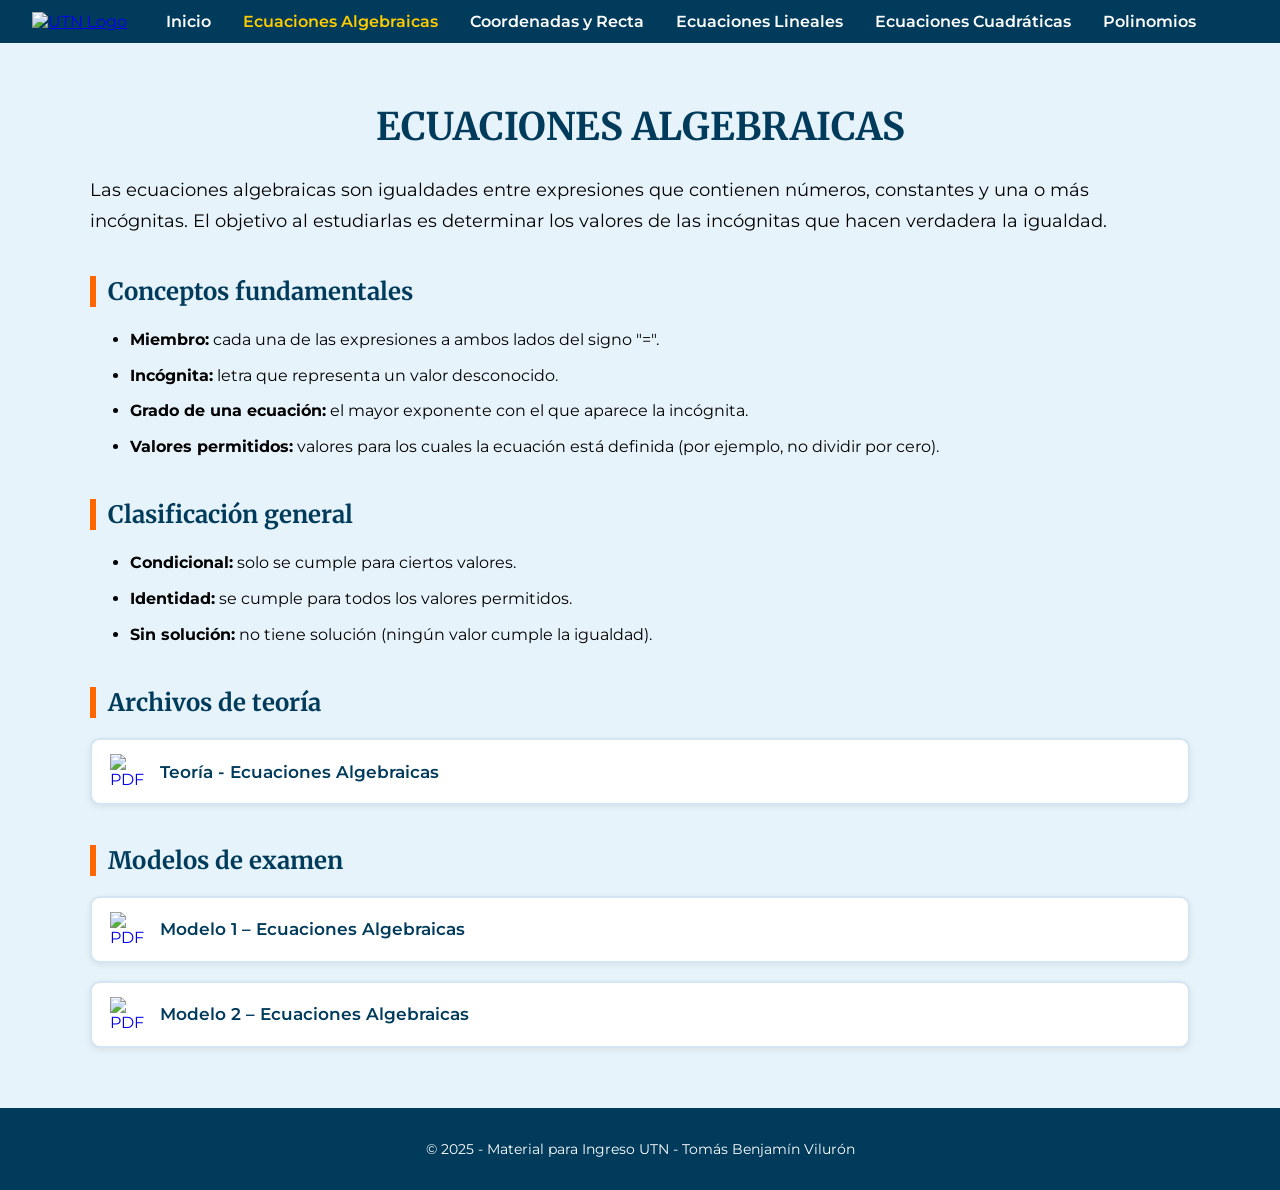
==== algebra.html @ 3abb6193 "Update algebra.html Signed-off-by: tominnnnnnn <tomasviluron11@gmail.com>" ====
<!DOCTYPE html>
<html lang="es">
<head>
    <meta charset="UTF-8">
    <meta name="viewport" content="width=device-width, initial-scale=1.0">
    <title>Ecuaciones Algebraicas</title>

    <!-- Tipografías -->
    <link href="https://fonts.googleapis.com/css2?family=Montserrat:wght@300;400;600&family=Merriweather:wght@300;700&display=swap" rel="stylesheet">

    <!-- CSS -->
    <link rel="stylesheet" href="assets/styles.css">
    <link rel="icon" type="image/png" href="assets/utn_icon_.png">
<meta name="viewport" content="width=device-width, initial-scale=1.0">

</head>

<body>

    <!-- NAV -->
    <header class="navbar">
        <div class="nav-container">
    <a href="https://www.frsr.utn.edu.ar/" target="_blank" rel="noopener">
    <img src="assets/utn_icon_.png" class="logo" alt="UTN Logo">

</a>

            <nav>
                <a href="index.html">Inicio</a>
                <a href="algebra.html" class="active">Ecuaciones Algebraicas</a>
                <a href="coordenadas.html">Coordenadas y Recta</a>
                <a href="lineales.html">Ecuaciones Lineales</a>
                <a href="cuadraticas.html">Ecuaciones Cuadráticas</a>
                <a href="polinomios.html">Polinomios</a>
            </nav>
        </div>
    </header>

    <!-- CONTENIDO -->
    <main class="content">

        <h1 class="section-title">Ecuaciones algebraicas</h1>

        <p class="intro">
            Las ecuaciones algebraicas son igualdades entre expresiones que contienen números, constantes y una o más incógnitas.
            El objetivo al estudiarlas es determinar los valores de las incógnitas que hacen verdadera la igualdad.
        </p>

        <h2>Conceptos fundamentales</h2>

        <ul class="concept-list">
            <li><strong>Miembro:</strong> cada una de las expresiones a ambos lados del signo "=".</li>
            <li><strong>Incógnita:</strong> letra que representa un valor desconocido.</li>
            <li><strong>Grado de una ecuación:</strong> el mayor exponente con el que aparece la incógnita.</li>
            <li><strong>Valores permitidos:</strong> valores para los cuales la ecuación está definida (por ejemplo, no dividir por cero).</li>
        </ul>

        <h2>Clasificación general</h2>

        <ul class="concept-list">
            <li><strong>Condicional:</strong> solo se cumple para ciertos valores.</li>
            <li><strong>Identidad:</strong> se cumple para todos los valores permitidos.</li>
            <li><strong>Sin solución:</strong> no tiene solución (ningún valor cumple la igualdad).</li>
        </ul>

        <h2>Archivos de teoría</h2>

<a class="pdf-box" href="assets/TEORIA ECUACIONES ALGEBRAICAS.pdf" target="_blank">
    <img src="assets/pdflogo.png" class="pdf-icon" alt="PDF">
    <span class="pdf-text">Teoría - Ecuaciones Algebraicas</span>
</a>

        </div>

        <h2>Modelos de examen</h2>

<a class="pdf-box" href="assets/MODELO 1 EC. ALGEBRAICAS.pdf" target="_blank">
    <img src="assets/pdflogo.png" class="pdf-icon" alt="PDF">
    <span class="pdf-text">Modelo 1 – Ecuaciones Algebraicas</span>
</a>

<a class="pdf-box" href="assets/MODELO 2 EC. ALGEBRAICAS.pdf" target="_blank">
    <img src="assets/pdflogo.png" class="pdf-icon" alt="PDF">
    <span class="pdf-text">Modelo 2 – Ecuaciones Algebraicas</span>
</a>

        </div>

    </main>

    <!-- FOOTER -->
    <footer class="footer">
        <p>© 2025 - Material para Ingreso UTN - Tomás Benjamín Vilurón</p>
    </footer>
<script>
document.addEventListener("DOMContentLoaded", () => {

    document.body.classList.add("fade-in");

    document.querySelectorAll("a").forEach(a => {

        a.addEventListener("click", e => {

            const link = a.getAttribute("href");
            const target = a.getAttribute("target");

            // 🔥 1. Links en nueva pestaña → NO TOCAR
            if (target === "_blank") return;

            // 🔥 2. Links externos → NO TOCAR
            if (link.startsWith("http://") || link.startsWith("https://")) return;

            // 🔥 3. PDFs y anclas internas → NO TOCAR
            if (link.endsWith(".pdf") || link.startsWith("#")) return;

            // 🔒 Solo páginas internas del sitio usan fade
            e.preventDefault();
            document.body.classList.remove("fade-in");

            setTimeout(() => {
                window.location.href = link;
            }, 300);
        });

    });

});
</script>


</body>
</html>
---- assets/styles.css ----
/* ========================================= */
/*  Tipografías globales                     */
/* ========================================= */
/* ANIMACIÓN FADE ENTRE PÁGINAS */
body {
    opacity: 0;
    transition: opacity 0.6s ease-in-out;
}

body.fade-in {
    opacity: 1;
}


body {
    margin: 0;
    font-family: "Montserrat", sans-serif;
    background: #e7f3fa;
}

h1, h2 {
    font-family: "Merriweather", serif;
    color: #003b5c;
}

/* ========================================= */
/*  NAVBAR                                    */
/* ========================================= */
.navbar {
    background: #003b5c; /* azul UTN */
    padding: 12px 0;
    position: sticky;
    top: 0;
    z-index: 1000;
}

.nav-container {
    width: 95%;
    max-width: 1250px;
    margin: auto;
    display: flex;
    align-items: center;
    gap: 25px;
}

.logo {
    height: 60px;         /* tamaño correcto */
    width: auto;
}

nav a {
    text-decoration: none;
    color: white;
    margin: 0 14px;
    font-weight: 600;
    transition: 0.3s;
}

nav a:hover,
nav a.active {
    color: #ffcc00;  /* dorado UTN */
}

/* ========================================= */
/*  HERO (INICIO)                             */
/* ========================================= */
.hero {
    position: relative;
    width: 100%;
    height: 450px;
    background: url("utnfondo.png") no-repeat center center/cover;
    display: flex;
    justify-content: center;
    align-items: center;
    overflow: hidden;
}

/* overlay oscuro */
.hero::before {
    content: "";
    position: absolute;
    inset: 0;
    background: rgba(0,0,0,0.55);
    backdrop-filter: blur(2px);
    z-index: 1;
}

/* caja difuminada */
.hero-box h1 {
    font-family: "Merriweather", serif;
    font-weight: 700;
    color: white;

    font-size: clamp(22px, 2.5vw, 30px);

    line-height: 1.2;
    margin: 0 0 16px 0;

    text-align: center;
    white-space: nowrap;
}


/* título dentro del hero */
.hero-title {
    font-family: "Merriweather", serif;
    font-weight: 700;
    color: white;
    text-align: center;

    font-size: clamp(24px, 3vw, 36px);
    line-height: 1.2;

    margin: 0 0 16px 0;
}

.hero-title span {
    display: block;
    font-size: 0.95em;
}






/* texto del hero */
.hero-box p {
    font-size: 18px;
    font-weight: 300;
    line-height: 1.6;
    color: white;
}

/* ========================================= */
/*  CONTENIDO GENERAL                         */
/* ========================================= */
.content {
    width: 90%;
    max-width: 1100px;
    margin: 60px auto;
}

.intro {
    font-size: 18px;
    line-height: 1.7;
}

/* listas */
.concept-list li {
    margin-bottom: 10px;
    line-height: 1.6;
}

/* Separadores de secciones */
h2 {
    margin-top: 40px;
    padding-left: 12px;
    border-left: 6px solid #ff6600; /* naranja UTN */
}

/* ========================================= */
/*  PDF Boxes                                 */
/* ========================================= */
.pdf-box {
    background: white;
    padding: 12px 18px;
    margin: 12px 0;
    border-radius: 8px;
    display: flex;
    align-items: center;
    gap: 12px;
    border: 2px solid #d9e7ef;
}

.pdf-box:hover {
    background: #f2f8fc;
}

.pdf-icon {
    width: 28px;
    height: auto;
}

/* ========================================= */
/*  FOOTER                                    */
/* ========================================= */
.footer {
    background: #003b5c;
    color: white;
    text-align: center;
    padding: 18px 0;
    margin-top: 60px;
    font-size: 14px;
}

/* ========================================= */
/*  RESPONSIVE                                */
/* ========================================= */
@media (max-width: 900px) {

    .logo {
        height: 45px;
    }

    .hero {
        height: 420px;
        padding: 20px;
    }

    .hero-box {
        width: 90%;
        padding: 30px;
    }

    .hero-box h1 {
        font-size: 32px;
    }

    .hero-box p {
        font-size: 16px;
    }
}
/* FIX REAL: elimina la franja blanca debajo del hero */
.hero {
    display: block;
}

body.index-page {
    background: #e7f3fa; /* fondo celeste UTN */
}

footer {
    margin-top: 0 !important;
}
/* RESTAURAR HERO BOX A SU TAMAÑO CORRECTO */
.hero {
    height: 450px !important;
    padding: 0 !important;
}

.hero-box {
    position: relative;
    z-index: 2;
    max-width: 900px;
    padding: 40px 50px !important; /* vuelve el tamaño real */
    background: rgba(0,0,0,0.55);
    border-radius: 14px;
    backdrop-filter: blur(6px);
    text-align: center;
    color: white;
    margin: auto !important; /* centra la caja */
}

.hero-content {
    padding: 10px 20px !important; /* vuelve el espaciado interno */
}

.hero-box h1 {
    font-size: 42px !important;
    margin-bottom: 16px !important;
}

.hero-box p {
    font-size: 18px !important;
    line-height: 1.6 !important;
}
/* CENTRALIZAR PERFECTAMENTE EL HERO BOX */
.hero {
    display: flex !important;
    justify-content: center !important;
    align-items: center !important;   /* ← ESTO LO CENTRA VERTICALMENTE */
    height: 450px !important;
    padding: 0 !important;
}

.hero-box {
    margin: 0 auto !important;
    transform: translateY(-20px);  /* Ajuste fino: súbelo un poquito */
}

/* ========================================= */
/*  TITULOS PRINCIPALES DE CADA SECCION      */
/* ========================================= */
.section-title {
    text-align: center;
    text-transform: uppercase;
    font-family: "Merriweather", serif;
    font-size: 38px;
    font-weight: 700;
    color: #003b5c;
    margin-top: 40px;
    margin-bottom: 25px;
}
/* ========================================= */
/*  PDF / ARCHIVOS – ESTILO UTN              */
/* ========================================= */

.pdf-box {
    background: #ffffff;
    padding: 14px 18px;
    margin: 18px 0;
    border-radius: 10px;
    display: flex;
    align-items: center;
    gap: 14px;
    border: 2px solid #d4e6f1;
    transition: 0.25s ease;
    box-shadow: 0 2px 6px rgba(0,0,0,0.08);
    text-decoration: none;
}

.pdf-box:hover {
    background: #f0f8ff;
    border-color: #003b5c;
    transform: translateY(-2px);
}

/* Icono PDF */
.pdf-icon {
    width: 36px;
    height: auto;
    flex-shrink: 0;
}

/* Texto dentro del PDF-box */
.pdf-text {
    color: #003b5c;
    font-weight: 600;
    font-size: 17px;
    text-decoration: none;
}


@media (max-width: 768px) {

    .hero {
        height: auto;
        padding: 40px 20px;
    }

    .hero-box {
        padding: 30px 20px;
        max-width: 100%;
    }

    .hero-title {
        font-size: 26px;
        line-height: 1.25;
    }

    .hero-box p {
        font-size: 16px;
        line-height: 1.5;
    }

    .logo {
        height: 42px;
    }

    nav {
        display: none;
    }
}
/* ========================================= */
/*  MOBILE FIX (CELULARES)                   */
/* ========================================= */
@media (max-width: 768px) {

    /* NAVBAR */
    .nav-container {
        flex-wrap: wrap;
        justify-content: center;
        gap: 10px;
    }

    nav {
        width: 100%;
        text-align: center;
    }

    nav a {
        display: inline-block;
        margin: 6px 8px;
        font-size: 14px;
    }

    .logo {
        height: 42px;
        margin-bottom: 8px;
    }

    /* HERO */
    .hero {
        height: auto;
        padding: 40px 16px;
    }

    .hero-box {
        max-width: 100%;
        padding: 26px 18px;
    }

    .hero-box h1 {
        font-size: 26px;
        line-height: 1.2;
        white-space: normal; /* 🔥 clave */
    }

    .hero-box p {
        font-size: 15px;
        line-height: 1.5;
    }

    /* TÍTULOS DE SECCIÓN */
    h2 {
        text-align: center;
        font-size: 20px;
        padding-left: 0;
        border-left: none;
    }

    /* PDF BOX */
    .pdf-box {
        flex-direction: row;
        gap: 10px;
    }

    .pdf-icon {
        width: 26px;
    }

    /* FOOTER */
    .footer {
        font-size: 13px;
        padding: 16px 10px;
    }
}
/* ================================================= */
/* 🔥 FIX MOBILE REAL – SIN TOCAR DESKTOP            */
/* ================================================= */
@media (max-width: 768px) {

    /* HERO: liberar reglas desktop */
    .hero {
        height: auto !important;
        padding: 50px 16px !important;
        display: flex !important;
        align-items: center !important;
        justify-content: center !important;
    }

    /* HERO BOX */
    .hero-box {
        max-width: 100% !important;
        padding: 26px 18px !important;
        margin: 0 auto !important;
        transform: none !important; /* 🔥 elimina el desplazamiento */
    }

    /* TÍTULO */
    .hero-box h1,
    .hero-title {
        font-size: 26px !important;
        line-height: 1.25 !important;
        white-space: normal !important; /* 🔥 permite que baje */
        text-align: center !important;
    }

    .hero-title span {
        display: block;
        font-size: 1em;
    }

    /* TEXTO */
    .hero-box p {
        font-size: 15px !important;
        line-height: 1.5 !important;
    }

    /* NAVBAR: simple, sin hamburguesa */
    nav {
        display: flex !important;
        flex-wrap: wrap;
        justify-content: center;
        gap: 6px;
    }

    nav a {
        font-size: 14px;
        margin: 4px 6px;
    }

    /* LOGO */
    .logo {
        height: 42px;
    }

    /* TÍTULOS DE SECCIÓN */
    h2 {
        text-align: center;
        font-size: 20px;
        padding-left: 0;
        border-left: none;
    }
}
/* ========================================= */
/* 📱 AJUSTES MOBILE REALES (SIN ROMPER PC) */
/* ========================================= */
@media (max-width: 768px) {

    /* ===== HEADER ===== */
    .nav-container {
        flex-wrap: wrap;              /* permite bajar de línea */
        justify-content: center;
        text-align: center;
    }

    nav {
        width: 100%;
        display: flex;
        flex-wrap: wrap;              /* 🔥 clave */
        justify-content: center;
    }

    nav a {
        font-size: 13px;
        margin: 6px 8px;              /* links más compactos */
        white-space: nowrap;          /* evita cortes raros */
    }

    .logo {
        height: 42px;
        margin-bottom: 6px;
    }

    /* ===== HERO ===== */
    .hero {
        height: auto;
        padding: 40px 16px;
    }

    .hero-box {
        max-width: 100%;
        padding: 26px 18px;
        transform: none !important;   /* quita el corrimiento */
    }

    .hero-box h1 {
        font-size: 26px;
        line-height: 1.2;
        white-space: normal;
    }

    .hero-box p {
        font-size: 15px;
        line-height: 1.5;
    }

    /* ===== FOOTER ===== */
    .footer {
        margin-top: 0;
        padding: 18px 12px;
        font-size: 13px;
    }
}

/* ========================================= */
/* 📱 MOBILE FIX DEFINITIVO (FIXED VIEW)     */
/* ========================================= */
@media (max-width: 768px) {

    /* ===== BLOQUEAR SCROLL FANTASMA ===== */
    html, body {
        overflow-x: hidden;
    }

    /* ===== HEADER FIJO ===== */
    .navbar {
        position: fixed;
        top: 0;
        left: 0;
        width: 100%;
        z-index: 2000;
    }

    /* compensación del header fijo */
    body {
        padding-top: 110px;
    }

    /* ===== NAV ===== */
    .nav-container {
        flex-wrap: wrap;
        justify-content: center;
        text-align: center;
    }

    nav {
        width: 100%;
        display: flex;
        flex-wrap: wrap;
        justify-content: center;
    }

    nav a {
        font-size: 13px;
        margin: 6px 8px;
        white-space: nowrap;
    }

    .logo {
        height: 42px;
        margin-bottom: 6px;
    }

    /* ===== HERO FIJO Y ESTABLE ===== */
    .hero {
        min-height: calc(100vh - 110px);
        height: auto;
        padding: 0 16px;
        display: flex;
        align-items: center;
        justify-content: center;
    }

    .hero-box {
        max-width: 100%;
        padding: 26px 18px;
        transform: none !important;
    }

    .hero-box h1 {
        font-size: 26px;
        line-height: 1.2;
        white-space: normal;
    }

    .hero-box p {
        font-size: 15px;
        line-height: 1.5;
    }

    /* ===== FOOTER ESTABLE ===== */
    .footer {
        margin-top: 0;
        padding: 18px 12px;
        font-size: 13px;
    }
}

/* ========================================= */
/* 📱 FIX DEFINITIVO HERO INICIO (MOBILE)    */
/* ========================================= */
@media (max-width: 768px) {

    /* Evita scroll fantasma horizontal */
    html, body {
        overflow-x: hidden;
    }

    /* HERO: nunca más alto que la pantalla */
    .hero {
        min-height: calc(100vh - 120px); /* header + margen */
        height: calc(100vh - 120px);
        max-height: calc(100vh - 120px);
        padding: 0 16px;
        display: flex;
        align-items: center;
        justify-content: center;
    }

    /* Caja del texto */
    .hero-box {
        max-height: 100%;
        max-width: 100%;
        padding: 22px 18px;
        overflow: hidden; /* CLAVE */
        transform: none !important;
    }

    /* Título */
    .hero-box h1 {
        font-size: 24px;
        line-height: 1.15;
        white-space: normal;
        margin-bottom: 12px;
    }

    /* Texto */
    .hero-box p {
        font-size: 14.5px;
        line-height: 1.45;
    }

    /* Footer no empuja */
    .footer {
        margin-top: 0;
        padding: 16px 10px;
        font-size: 13px;
    }
}
/* ========================================= */
/* 📱 AJUSTE FINO CENTRADO HERO (MOBILE)     */
/* ========================================= */
@media (max-width: 768px) {

    .hero {
        display: flex;
        align-items: center;
        justify-content: center;
    }

    .hero-box {
        margin-top: -12px;   /* 🔑 ajuste visual */
        margin-bottom: 0;
    }
}
/* ========================================= */
/* 📱 FIX REAL: HEADER NO PISA CONTENIDO     */
/* ========================================= */
@media (max-width: 768px) {

    /* compensar altura real del navbar */
    body {
        padding-top: 140px;
    }

    .navbar {
        position: fixed;
        top: 0;
        left: 0;
        width: 100%;
    }

    /* evitar que se rompa el layout */
    .hero {
        margin-top: 0;
    }
}

/* ========================================= */
/* 🔥 HEADER FIJO SIN TAPAR CONTENIDO        */
/* ========================================= */
@media (max-width: 768px) {

    .navbar {
        position: fixed;
        top: 0;
        left: 0;
        width: 100%;
        z-index: 3000;
    }

    body {
        padding-top: 140px;
    }

    /* 🔑 offset real para títulos */
    h2, .section-title {
        scroll-margin-top: 160px;
    }
}
/* ========================================= */
/* 📱 HERO BOX MÁS CHICO SOLO EN CELULAR     */
/* ========================================= */
@media (max-width: 768px) {

    /* HERO: viewport real disponible */
    .hero {
        height: calc(100vh - 140px) !important;
        min-height: calc(100vh - 140px) !important;
        display: flex !important;
        align-items: center !important;
        justify-content: center !important;
    }

    /* CAJA CENTRAL: más compacta */
    .hero-box {
        max-width: 92% !important;
        padding: 20px 16px !important;
        border-radius: 12px;
    }

    /* TÍTULO: más chico pero legible */
    .hero-box h1,
    .hero-title {
        font-size: 22px !important;
        line-height: 1.15 !important;
        margin-bottom: 10px !important;
    }

    /* TEXTO: compacto */
    .hero-box p {
        font-size: 14px !important;
        line-height: 1.4 !important;
    }
}
/* ========================================= */
/* 📱 FIX FINAL ABSOLUTO – HERO MOBILE       */
/* ========================================= */
@media (max-width: 768px) {

    /* HERO ocupa el espacio exacto visible */
    .hero {
        height: calc(100vh - 140px) !important;
        display: flex !important;
        align-items: center !important;
        justify-content: center !important;
        padding: 0 14px !important;
    }

    /* HERO BOX: límite real de altura */
    .hero-box {
        max-height: 82vh !important;     /* 🔥 CLAVE */
        max-width: 94% !important;
        padding: 18px 16px !important;
        overflow: hidden !important;     /* 🔥 evita que “empuje” */
    }

    /* TÍTULO: reducción final */
    .hero-box h1,
    .hero-title {
        font-size: 21px !important;
        line-height: 1.1 !important;
        margin-bottom: 8px !important;
    }

    /* TEXTO: compacto definitivo */
    .hero-box p {
        font-size: 13.5px !important;
        line-height: 1.35 !important;
    }
}
/* ================= HERO MOBILE REAL FINAL ================= */
@media (max-width: 768px) {

    html, body {
        overflow-x: hidden;
    }

    /* Hero con altura exacta visible */
    .hero {
        height: calc(100svh - 140px) !important;
        min-height: calc(100svh - 140px) !important;
        display: flex !important;
        align-items: center !important;
        justify-content: center !important;
        padding: 0 12px !important;
    }

    /* Caja SIEMPRE entra completa */
    .hero-box {
        box-sizing: border-box !important;
        max-height: 100% !important;
        width: 100% !important;
        max-width: 92% !important;
        padding: 16px 14px !important;
        overflow: auto !important;
        transform: none !important;
        margin: 0 auto !important;
    }

    /* Título compacto real */
    .hero-box h1 {
        font-size: 20px !important;
        line-height: 1.1 !important;
        margin-bottom: 6px !important;
        white-space: normal !important;
    }

    /* Texto compacto real */
    .hero-box p {
        font-size: 13.2px !important;
        line-height: 1.35 !important;
        margin: 0 !important;
    }
}
/* ================= RESET TOTAL HERO MOBILE ================= */
@media (max-width: 768px) {

    /* Anular TODAS las reglas previas del hero */
    .hero {
        all: unset;
    }

    .hero-box {
        all: unset;
    }

    /* Recontruir limpio */

    .hero {
        position: relative;
        width: 100%;
        height: calc(100svh - 140px);
        background: url("utnfondo.png") no-repeat center center / cover;
        display: flex;
        align-items: center;
        justify-content: center;
        padding: 12px;
        box-sizing: border-box;
    }

    .hero::before {
        content: "";
        position: absolute;
        inset: 0;
        background: rgba(0,0,0,0.55);
        z-index: 1;
    }

    .hero-box {
        position: relative;
        z-index: 2;
        width: 100%;
        max-width: 90%;
        background: rgba(0,0,0,0.55);
        border-radius: 12px;
        padding: 16px 14px;
        box-sizing: border-box;
        text-align: center;
        transform: translateY(-14px);

    }

    .hero-box h1 {
        font-size: 20px;
        line-height: 1.1;
        margin-bottom: 8px;
        color: white;
        white-space: normal;
    }

    .hero-box p {
        font-size: 13.5px;
        line-height: 1.35;
        margin: 0;
        color: white;
    }
}
/* ========================================= */
/* 🔥 FIX REAL DEFINITIVO CENTRADO HORIZONTAL */
/* ========================================= */
@media (max-width: 768px) {

    .hero {
        padding-left: 0 !important;
        padding-right: 0 !important;
    }

    .hero-box {
        width: calc(100% - 28px) !important;  /* margen real */
        max-width: 380px !important;          /* límite visual */
        margin-left: auto !important;
        margin-right: auto !important;
        box-sizing: border-box !important;
    }
}
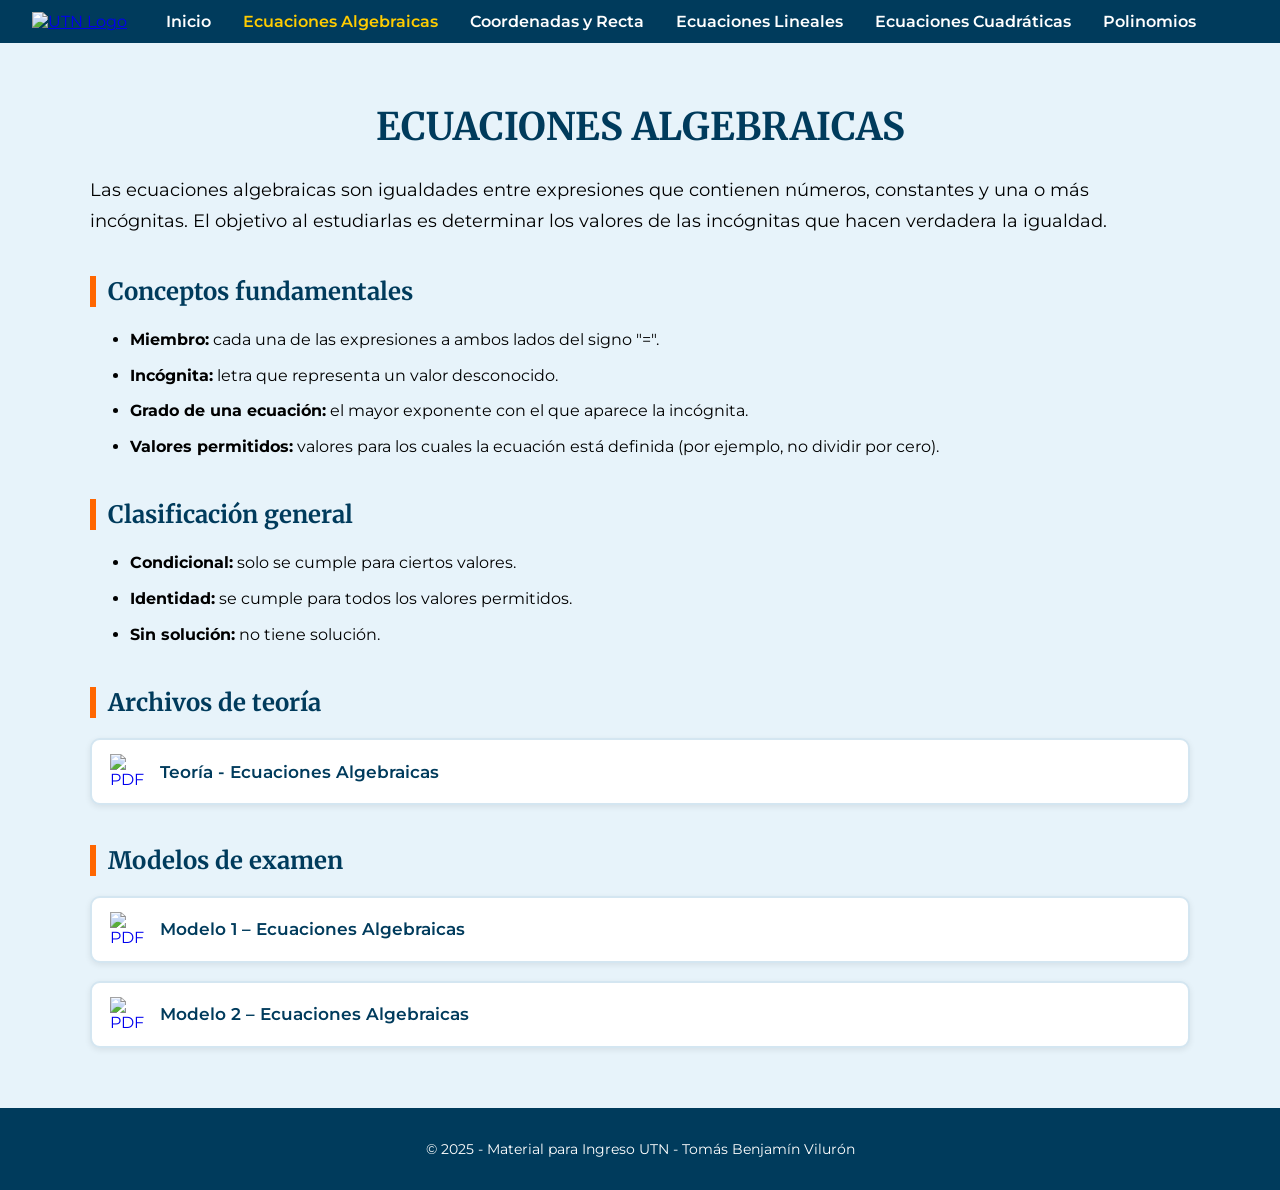
==== commit 83945287: "Update algebra.html Signed-off-by: tominnnnnnn <tomasviluron11@gmail.com>" ====
--- a/algebra.html
+++ b/algebra.html
@@ -37,7 +37,9 @@
     </header>
 
     <!-- CONTENIDO -->
-    <main class="content">
+<main class="with-watermark">
+
+    <div class="content">
 
         <h1 class="section-title">Ecuaciones algebraicas</h1>
 
@@ -60,33 +62,33 @@
         <ul class="concept-list">
             <li><strong>Condicional:</strong> solo se cumple para ciertos valores.</li>
             <li><strong>Identidad:</strong> se cumple para todos los valores permitidos.</li>
-            <li><strong>Sin solución:</strong> no tiene solución (ningún valor cumple la igualdad).</li>
+            <li><strong>Sin solución:</strong> no tiene solución.</li>
         </ul>
 
         <h2>Archivos de teoría</h2>
 
-<a class="pdf-box" href="assets/TEORIA ECUACIONES ALGEBRAICAS.pdf" target="_blank">
-    <img src="assets/pdflogo.png" class="pdf-icon" alt="PDF">
-    <span class="pdf-text">Teoría - Ecuaciones Algebraicas</span>
-</a>
-
-        </div>
+        <a class="pdf-box" href="assets/TEORIA ECUACIONES ALGEBRAICAS.pdf" target="_blank">
+            <img src="assets/pdflogo.png" class="pdf-icon" alt="PDF">
+            <span class="pdf-text">Teoría - Ecuaciones Algebraicas</span>
+        </a>
 
         <h2>Modelos de examen</h2>
 
-<a class="pdf-box" href="assets/MODELO 1 EC. ALGEBRAICAS.pdf" target="_blank">
-    <img src="assets/pdflogo.png" class="pdf-icon" alt="PDF">
-    <span class="pdf-text">Modelo 1 – Ecuaciones Algebraicas</span>
-</a>
+        <a class="pdf-box" href="assets/MODELO 1 EC. ALGEBRAICAS.pdf" target="_blank">
+            <img src="assets/pdflogo.png" class="pdf-icon" alt="PDF">
+            <span class="pdf-text">Modelo 1 – Ecuaciones Algebraicas</span>
+        </a>
 
-<a class="pdf-box" href="assets/MODELO 2 EC. ALGEBRAICAS.pdf" target="_blank">
-    <img src="assets/pdflogo.png" class="pdf-icon" alt="PDF">
-    <span class="pdf-text">Modelo 2 – Ecuaciones Algebraicas</span>
-</a>
+        <a class="pdf-box" href="assets/MODELO 2 EC. ALGEBRAICAS.pdf" target="_blank">
+            <img src="assets/pdflogo.png" class="pdf-icon" alt="PDF">
+            <span class="pdf-text">Modelo 2 – Ecuaciones Algebraicas</span>
+        </a>
 
-        </div>
+    </div>
 
-    </main>
+</main>
+
+    
 
     <!-- FOOTER -->
     <footer class="footer">
@@ -132,3 +134,6 @@
 </html>
 
 
+
+
+
--- a/assets/styles.css
+++ b/assets/styles.css
@@ -436,6 +436,7 @@
         padding: 16px 10px;
     }
 }
+
 /* ================================================= */
 /* 🔥 FIX MOBILE REAL – SIN TOCAR DESKTOP            */
 /* ================================================= */
@@ -649,57 +650,6 @@
     }
 }
 
-/* ========================================= */
-/* 📱 FIX DEFINITIVO HERO INICIO (MOBILE)    */
-/* ========================================= */
-@media (max-width: 768px) {
-
-    /* Evita scroll fantasma horizontal */
-    html, body {
-        overflow-x: hidden;
-    }
-
-    /* HERO: nunca más alto que la pantalla */
-    .hero {
-        min-height: calc(100vh - 120px); /* header + margen */
-        height: calc(100vh - 120px);
-        max-height: calc(100vh - 120px);
-        padding: 0 16px;
-        display: flex;
-        align-items: center;
-        justify-content: center;
-    }
-
-    /* Caja del texto */
-    .hero-box {
-        max-height: 100%;
-        max-width: 100%;
-        padding: 22px 18px;
-        overflow: hidden; /* CLAVE */
-        transform: none !important;
-    }
-
-    /* Título */
-    .hero-box h1 {
-        font-size: 24px;
-        line-height: 1.15;
-        white-space: normal;
-        margin-bottom: 12px;
-    }
-
-    /* Texto */
-    .hero-box p {
-        font-size: 14.5px;
-        line-height: 1.45;
-    }
-
-    /* Footer no empuja */
-    .footer {
-        margin-top: 0;
-        padding: 16px 10px;
-        font-size: 13px;
-    }
-}
 /* ========================================= */
 /* 📱 AJUSTE FINO CENTRADO HERO (MOBILE)     */
 /* ========================================= */
@@ -876,29 +826,57 @@
         margin: 0 !important;
     }
 }
-/* ================= RESET TOTAL HERO MOBILE ================= */
-@media (max-width: 768px) {
-
-    /* Anular TODAS las reglas previas del hero */
-    .hero {
-        all: unset;
-    }
-
-    .hero-box {
-        all: unset;
-    }
-
-    /* Recontruir limpio */
-
+
+/* ========================================= */
+/* 🔥 FIX REAL DEFINITIVO CENTRADO HORIZONTAL */
+/* ========================================= */
+@media (max-width: 768px) {
+
+    .hero {
+        padding-left: 0 !important;
+        padding-right: 0 !important;
+    }
+
+    .hero-box {
+        width: calc(100% - 28px) !important;  /* margen real */
+        max-width: 380px !important;          /* límite visual */
+        margin-left: auto !important;
+        margin-right: auto !important;
+        box-sizing: border-box !important;
+    }
+}
+/* ================= MOBILE HERO LIMPIO DEFINITIVO ================= */
+@media (max-width: 768px) {
+
+    html, body {
+        overflow-x: hidden;
+    }
+
+    /* Navbar fijo */
+    .navbar {
+        position: fixed;
+        top: 0;
+        left: 0;
+        width: 100%;
+        z-index: 3000;
+    }
+
+    body {
+        padding-top: 120px; /* altura real del navbar */
+    }
+
+    /* HERO estable */
     .hero {
         position: relative;
         width: 100%;
-        height: calc(100svh - 140px);
+        min-height: calc(100svh - 120px);
         background: url("utnfondo.png") no-repeat center center / cover;
+
         display: flex;
         align-items: center;
         justify-content: center;
-        padding: 12px;
+
+        padding: 16px;
         box-sizing: border-box;
     }
 
@@ -910,60 +888,139 @@
         z-index: 1;
     }
 
+    /* Caja central */
     .hero-box {
         position: relative;
         z-index: 2;
+
         width: 100%;
-        max-width: 90%;
+        max-width: 380px;
+
         background: rgba(0,0,0,0.55);
         border-radius: 12px;
-        padding: 16px 14px;
+
+        padding: 18px 16px;
         box-sizing: border-box;
+
         text-align: center;
-        transform: translateY(-14px);
-
+        margin: 0 auto;
     }
 
     .hero-box h1 {
-        font-size: 20px;
-        line-height: 1.1;
-        margin-bottom: 8px;
-        color: white;
+        font-size: 22px;
+        line-height: 1.15;
+        margin-bottom: 10px;
         white-space: normal;
     }
 
     .hero-box p {
-        font-size: 13.5px;
-        line-height: 1.35;
+        font-size: 14px;
+        line-height: 1.4;
         margin: 0;
-        color: white;
-    }
-}
-/* ========================================= */
-/* 🔥 FIX REAL DEFINITIVO CENTRADO HORIZONTAL */
-/* ========================================= */
-@media (max-width: 768px) {
-
-    .hero {
-        padding-left: 0 !important;
-        padding-right: 0 !important;
-    }
-
-    .hero-box {
-        width: calc(100% - 28px) !important;  /* margen real */
-        max-width: 380px !important;          /* límite visual */
-        margin-left: auto !important;
-        margin-right: auto !important;
-        box-sizing: border-box !important;
-    }
-}
-
-
-
-
-
-
-
-
-
-
+    }
+}
+/* ================= AJUSTE FINO TITULOS MOBILE ================= */
+@media (max-width: 768px) {
+
+    /* Separación real entre navbar fijo y títulos */
+    .section-title,
+    h1, h2 {
+        margin-top: 30px !important;
+    }
+
+    /* Títulos principales más chicos en mobile */
+    .section-title {
+        font-size: 24px !important;
+        margin-bottom: 18px !important;
+    }
+
+    /* Títulos internos (h2) más armónicos */
+    h2 {
+        font-size: 20px !important;
+        margin-top: 28px !important;
+    }
+}
+/* ================= FIX LIMPIO TITULOS MOBILE (SIN ROMPER LAYOUT) ================= */
+@media (max-width: 768px) {
+
+    /* El navbar es fijo, esto compensa su altura */
+    body {
+        padding-top: 140px;
+    }
+
+    /* Separación real entre navbar y títulos */
+    .section-title,
+    h2 {
+        margin-top: 40px !important;
+    }
+
+    /* Tamaño más chico de títulos en celular */
+    .section-title {
+        font-size: 24px !important;
+        margin-bottom: 18px !important;
+    }
+
+    h2 {
+        font-size: 20px !important;
+    }
+}
+/* ========================================= */
+/* 🔵 LOGO DECORATIVO DE FONDO (PC)          */
+/* ========================================= */
+
+@media (min-width: 769px) {
+
+    .with-watermark {
+        position: relative;
+        overflow: hidden;
+    }
+
+    .with-watermark::after {
+        content: "";
+        position: absolute;
+
+        top: 50%;
+        right: -25%;               /* hace que se vea solo la mitad */
+        transform: translateY(-50%);
+
+        width: 900px;              /* tamaño GRANDE */
+        height: 900px;
+
+        background: url("fondo pagina.png") no-repeat center;
+        background-size: contain;
+
+        opacity: 0.08;             /* transparencia elegante */
+        pointer-events: none;      /* no interfiere con clicks */
+        z-index: 0;
+    }
+
+    /* El contenido siempre arriba */
+    .with-watermark > * {
+        position: relative;
+        z-index: 1;
+    }
+}
+
+
+
+
+
+
+
+
+
+
+
+
+
+
+
+
+
+
+
+
+
+
+
+
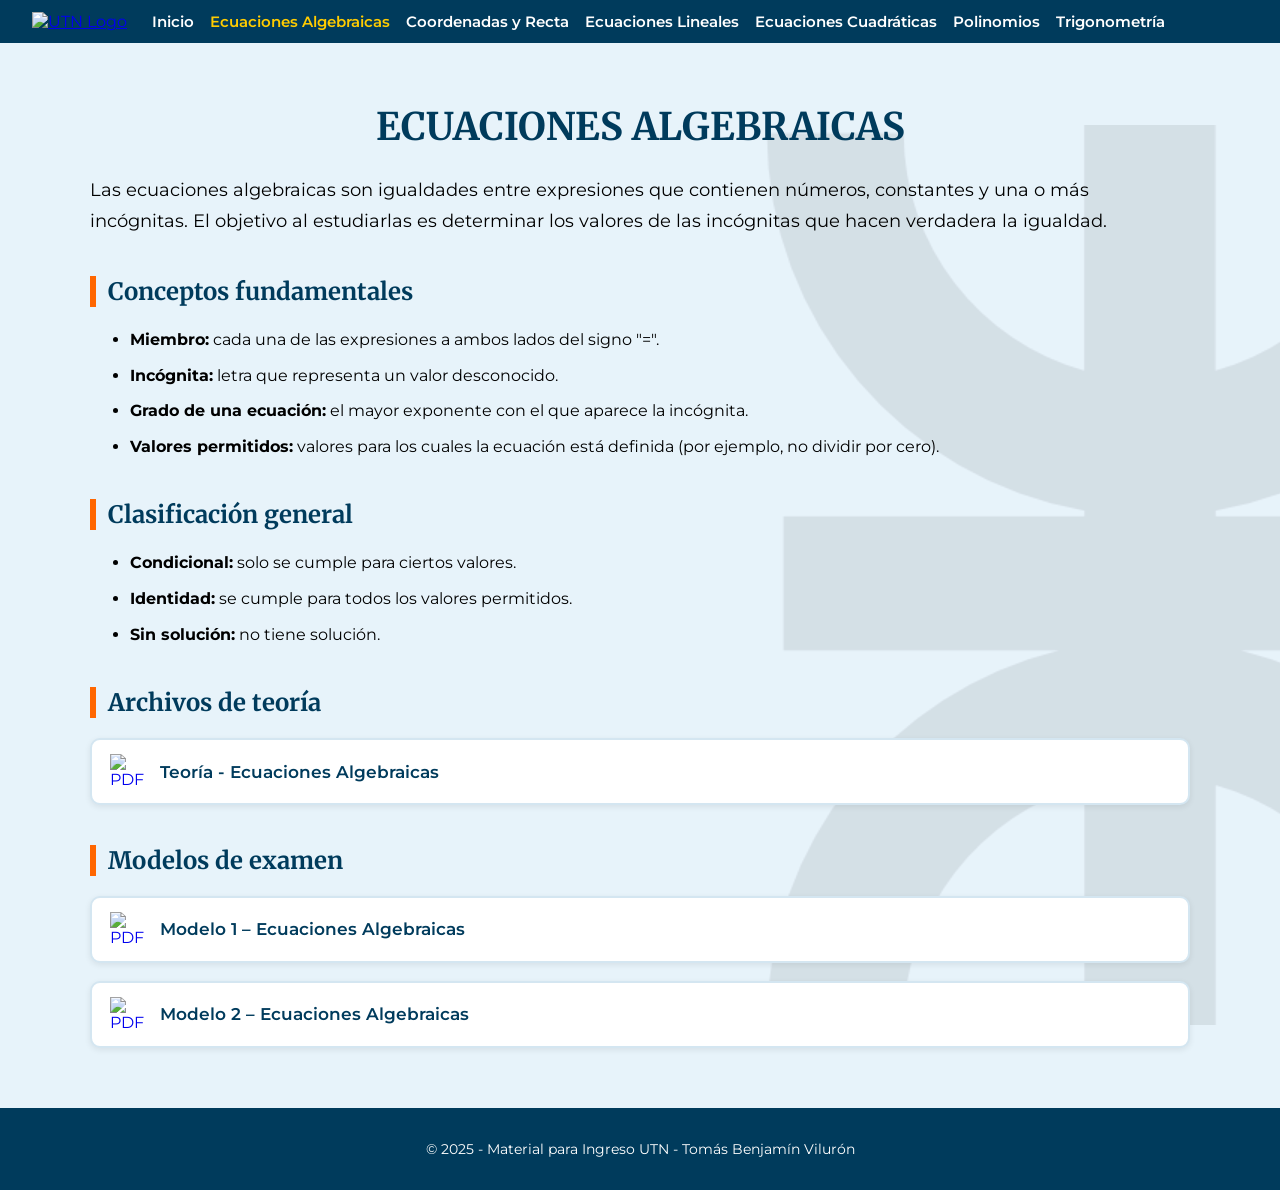
==== commit a7afeb83: "Update algebra.html Signed-off-by: tominnnnnnn <tomasviluron11@gmail.com>" ====
--- a/algebra.html
+++ b/algebra.html
@@ -32,6 +32,7 @@
                 <a href="lineales.html">Ecuaciones Lineales</a>
                 <a href="cuadraticas.html">Ecuaciones Cuadráticas</a>
                 <a href="polinomios.html">Polinomios</a>
+                <a href="trigonometria.html">Trigonometría</a>
             </nav>
         </div>
     </header>
@@ -137,3 +138,4 @@
 
 
 
+
--- a/assets/styles.css
+++ b/assets/styles.css
@@ -1000,27 +1000,145 @@
         z-index: 1;
     }
 }
-
-
-
-
-
-
-
-
-
-
-
-
-
-
-
-
-
-
-
-
-
-
-
-
+/* ================================================= */
+/* 📱 MOBILE FINAL LIMPIO – CONTENIDO + WATERMARK   */
+/* ================================================= */
+@media (max-width: 768px) {
+
+    /* Evita scroll lateral */
+    html, body {
+        overflow-x: hidden;
+    }
+
+    /* ===== CONTENIDO ===== */
+    .content {
+        margin: 40px auto;
+        padding: 0 18px;
+    }
+
+    /* TÍTULO PRINCIPAL */
+    .section-title {
+        font-size: 24px;
+        margin-top: 20px;
+        margin-bottom: 22px;
+        text-align: center;
+    }
+
+    /* SUBTÍTULOS */
+    h2 {
+        font-size: 20px;
+        margin-top: 30px;
+        text-align: center;
+        padding-left: 0;
+        border-left: none;
+    }
+
+    /* TEXTO */
+    .intro {
+        font-size: 16px;
+        line-height: 1.6;
+    }
+
+    /* ===== WATERMARK MOBILE ===== */
+    .with-watermark {
+        position: relative;
+        overflow: hidden;
+    }
+
+    .with-watermark::after {
+        content: "";
+        position: absolute;
+
+        top: 50%;
+        right: -55%;                 /* se ve solo una parte */
+        transform: translateY(-50%);
+
+        width: 520px;
+        height: 520px;
+
+        background: url("fondo pagina.png") no-repeat center;
+        background-size: contain;
+
+        opacity: 0.06;               /* sutil */
+        pointer-events: none;
+        z-index: 0;
+    }
+
+    /* El contenido queda arriba del logo */
+    .with-watermark > * {
+        position: relative;
+        z-index: 1;
+    }
+}
+/* ========================================= */
+/* 📱 MOBILE: NAVBAR NO FIJO (SCROLL NORMAL) */
+/* ========================================= */
+@media (max-width: 768px) {
+
+    .navbar {
+        position: static;   /* 🔥 deja de estar fijo */
+    }
+
+    body {
+        padding-top: 0;     /* elimina compensaciones viejas */
+    }
+}
+/* ========================================= */
+/* 📱 MOBILE: ESPACIADO TITULO DE SECCIÓN    */
+/* ========================================= */
+@media (max-width: 768px) {
+
+    .section-title {
+        margin-top: 50px;      /* 🔥 aire real */
+        margin-bottom: 24px;
+        font-size: 24px;
+        text-align: center;
+    }
+}
+/* ========================================= */
+/* 🖥️ DESKTOP: NAV SECCIONES EN LÍNEA        */
+/* ========================================= */
+@media (min-width: 769px) {
+
+    nav {
+        display: flex;
+        align-items: center;
+        gap: 16px;
+        flex-wrap: nowrap;
+    }
+
+    nav a {
+        white-space: nowrap;
+        font-size: 15px;
+        margin: 0;
+    }
+}
+
+
+
+
+
+
+
+
+
+
+
+
+
+
+
+
+
+
+
+
+
+
+
+
+
+
+
+
+
